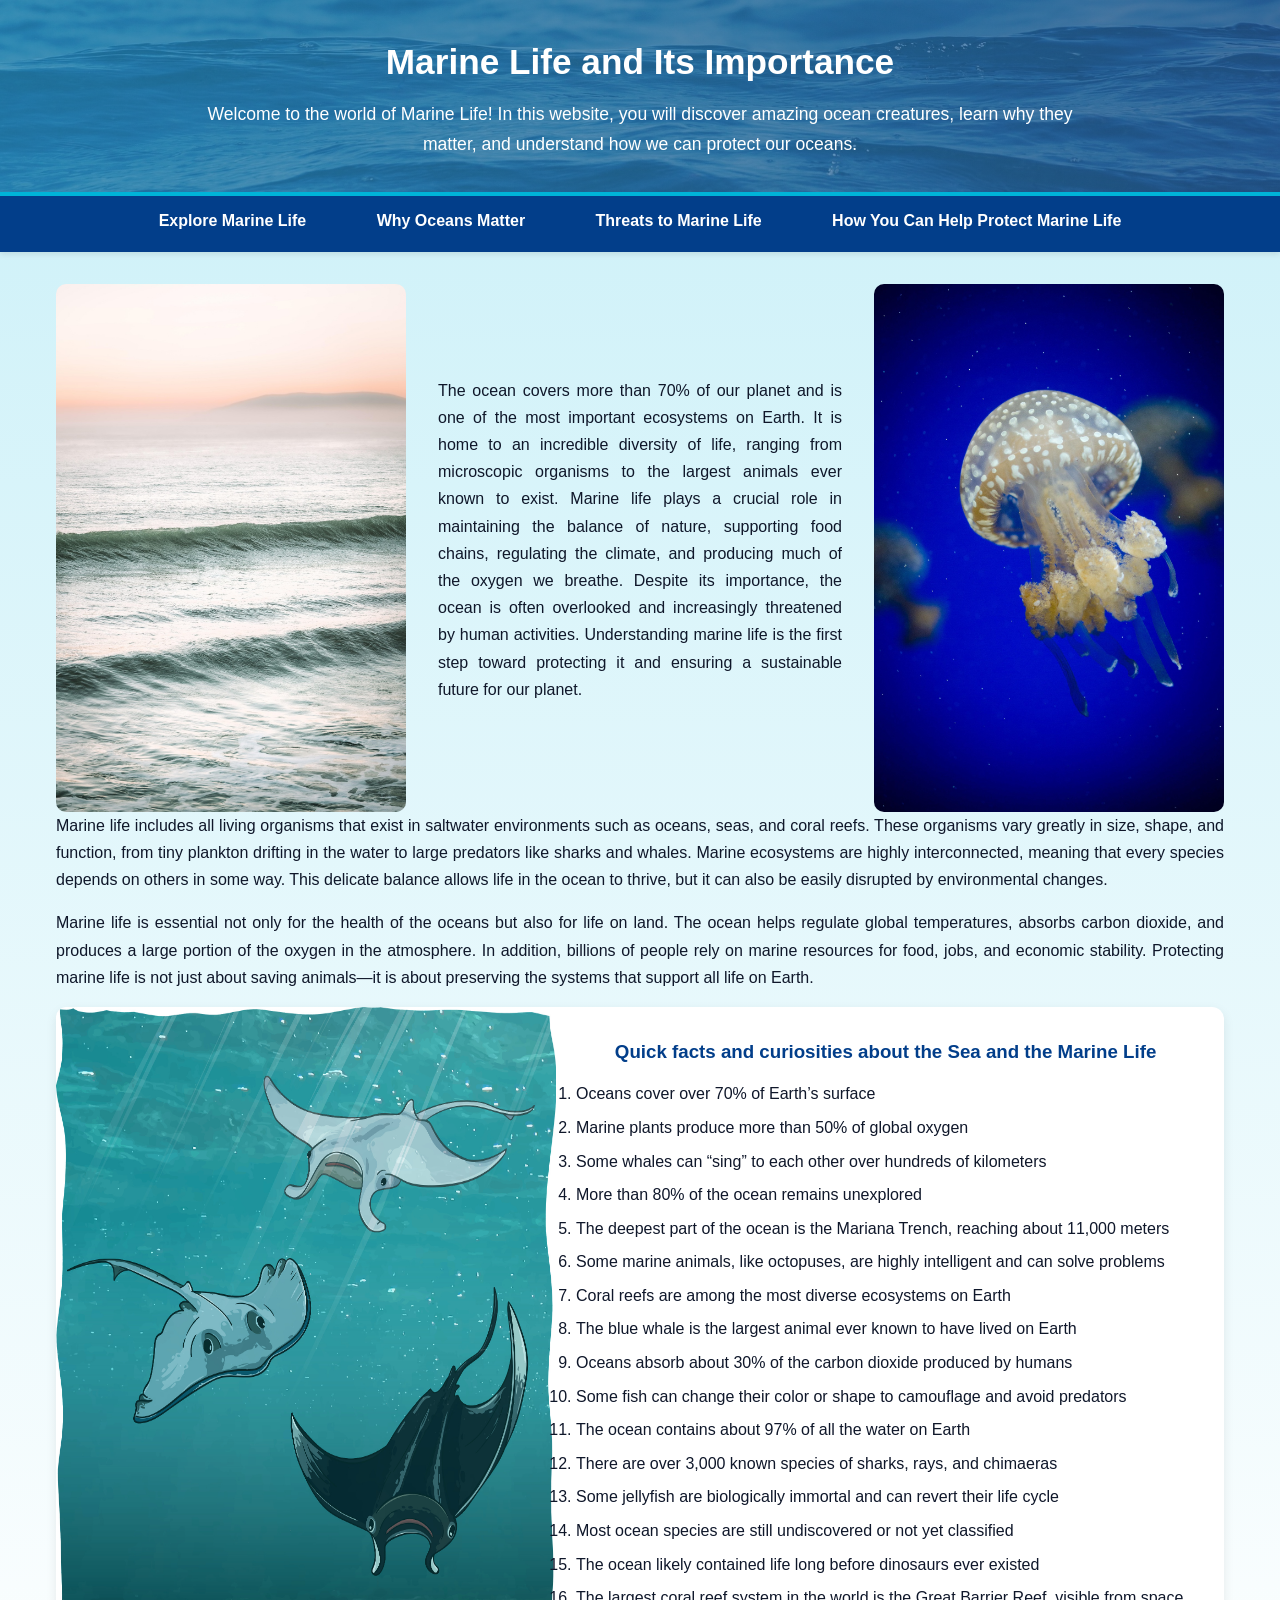
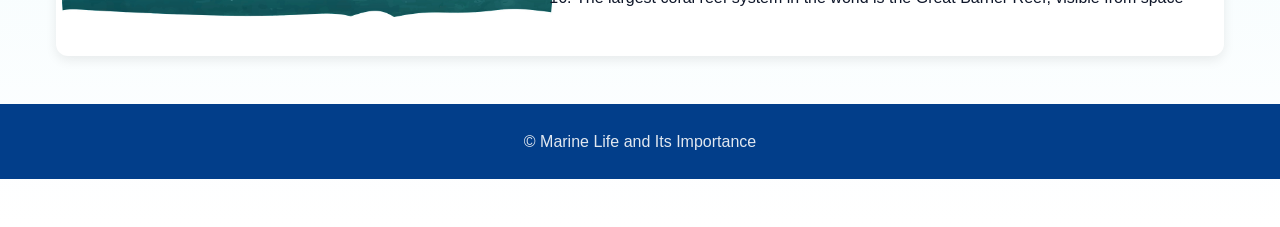
==== index.html @ 7257773f "Fix typo in footer copyright notice" ====
<!DOCTYPE html>
<html lang="en">
<head>
   <meta charset="UTF-8">
   <meta name="viewport" content="width=device-width, initial-scale=1.0">
   <title>Marine Life and Its Importance</title>
   <link rel="stylesheet" href="styles.css">
</head>
<body>

   
   <header>
      <h1>Marine Life and Its Importance</h1> 
      <h2>Welcome to the world of Marine Life! In this website, you will discover amazing ocean creatures, learn why they matter, and understand how we can protect our oceans.</h2>
   </header>
   
   <nav>
       <ul>
           <li><a href="page2.html">Explore Marine Life</a></li>
           <li><a href="page3.html">Why Oceans Matter</a></li>
           <li><a href="page4.html">Threats to Marine Life</a></li>
           <li><a href="page5.html">How You Can Help Protect Marine Life</a></li>
       </ul>
   </nav>
   
    <main> 
       <div class="html-section wide-section">
           <img src="image folder/page 1 image - 2.jpg" alt="A simple picture of the ocean" class="side-img">
             <p class="center-text">
               The ocean covers more than 70% of our planet and is one of the most important ecosystems on Earth. 
               It is home to an incredible diversity of life, ranging from microscopic organisms to the largest animals ever known to exist. 
               Marine life plays a crucial role in maintaining the balance of nature, supporting food chains, regulating the climate, and producing much of the oxygen we breathe. 
               Despite its importance, the ocean is often overlooked and increasingly threatened by human activities. 
               Understanding marine life is the first step toward protecting it and ensuring a sustainable future for our planet.
              </p>
           <img src="image folder/page 1 image - 3.jpg" alt="A jellyfish in the ocean" class="side-img">
       </div>
   

   <p>
      Marine life includes all living organisms that exist in saltwater environments such as oceans, seas, and coral reefs. 
      These organisms vary greatly in size, shape, and function, from tiny plankton drifting in the water to large predators like sharks and whales. 
      Marine ecosystems are highly interconnected, meaning that every species depends on others in some way. 
      This delicate balance allows life in the ocean to thrive, but it can also be easily disrupted by environmental changes.
   </p>
   
   <p>
      Marine life is essential not only for the health of the oceans but also for life on land. 
      The ocean helps regulate global temperatures, absorbs carbon dioxide, and produces a large portion of the oxygen in the atmosphere. 
      In addition, billions of people rely on marine resources for food, jobs, and economic stability. 
      Protecting marine life is not just about saving animals—it is about preserving the systems that support all life on Earth.
   </p>


      <img src="image folder/page 1 image - 4.jpg" 
           alt="Some cartoons stingray's swimming in the ocean" 
           style="width:500px;height:610px; float:left; margin-right:20px;">

      <section class="facts-section">
        <h3 class="center-title">Quick facts and curiosities about the Sea and the Marine Life</h3>
            <ol>
              <li>Oceans cover over 70% of Earth’s surface</li>
              <li>Marine plants produce more than 50% of global oxygen</li>
              <li>Some whales can “sing” to each other over hundreds of kilometers</li>
              <li>More than 80% of the ocean remains unexplored</li>
              <li>The deepest part of the ocean is the Mariana Trench, reaching about 11,000 meters</li>
              <li>Some marine animals, like octopuses, are highly intelligent and can solve problems</li>
              <li>Coral reefs are among the most diverse ecosystems on Earth</li>
              <li>The blue whale is the largest animal ever known to have lived on Earth</li>
              <li>Oceans absorb about 30% of the carbon dioxide produced by humans</li>
              <li>Some fish can change their color or shape to camouflage and avoid predators</li>
              <li>The ocean contains about 97% of all the water on Earth</li>
              <li>There are over 3,000 known species of sharks, rays, and chimaeras</li>
              <li>Some jellyfish are biologically immortal and can revert their life cycle</li>
              <li>Most ocean species are still undiscovered or not yet classified</li>
              <li>The ocean likely contained life long before dinosaurs ever existed</li>
              <li>The largest coral reef system in the world is the Great Barrier Reef, visible from space</li>
          </ol>
      </section>
   </main>
   
   <footer>
       <p> &copy; Marine Life and Its Importance</p>
   </footer>
</body>
</html>
---- styles.css ----
/* RESET */
* {
  margin: 0;
  padding: 0;
  box-sizing: border-box;
}

/* ROOT COLORS */
:root {
  --primary: #0077b6;
  --secondary: #023e8a;
  --accent: #00b4d8;
  --light: #caf0f8;
  --background: #f1f5f9;
  --text: #0f172a;
}

/* BODY */
body {
  font-family: 'Segoe UI', Arial, sans-serif;
  font-size: 16px;
  line-height: 1.7;
  color: var(--text);
  background: linear-gradient(to bottom, var(--light), white);
  padding-bottom: 3rem;
}

/* HEADER */
header {
  position: relative;
  color: white;
  padding: 2rem 1rem;
  text-align: center;
  border-bottom: 4px solid var(--accent);
  overflow: hidden;
}

header::before {
  content: "";
  position: absolute;
  inset: 0;
  background: url("image folder/page 1 image - 1.jpg") center/cover no-repeat;
  opacity: 0.7;
  z-index: 0;
}

header::after {
  content: "";
  position: absolute;
  inset: 0;
  background: linear-gradient(to right, var(--primary), var(--secondary));
  opacity: 0.6;
  z-index: 1;
}

header * {
  position: relative;
  z-index: 2;
}

header h1 {
  font-size: 2.2rem;
}

header h2 {
  font-size: 1.1rem;
  max-width: 900px;
  margin: 0.5rem auto 0;
  font-weight: 500;
}

/* NAV */
nav {
  background-color: var(--secondary);
  box-shadow: 0 2px 6px rgba(0,0,0,0.1);
}

nav ul {
  list-style: none;
  display: flex;
  justify-content: center;
  gap: 2rem;
  flex-wrap: wrap;
  margin: 0;
  padding: 0.7rem 1rem;
}

nav a {
  text-decoration: none;
  padding: 0.6rem 1.2rem;
  border-radius: 20px;
  font-weight: 600;
  transition: 0.3s;
}

a:link {
  color: var(--primary);
}

a:visited {
  color: #6d28d9;
}

a:hover {
  text-decoration: underline;
}

a:active {
  color: var(--accent);
}

nav a:link,
nav a:visited {
  color: white;
}

nav a:hover {
  background-color: var(--accent);
  color: #012a4a;
  text-decoration: none;
}

nav a:active {
  background-color: #90e0ef;
  color: #012a4a;
}

/* MAIN */
main {
  max-width: 1200px;
  margin: 2rem auto;
  padding: 0 1rem;
}

/* SECTIONS */
section {
  background-color: white;
  padding: 1.8rem;
  border-radius: 12px;
  margin-bottom: 2rem;
  box-shadow: 0 4px 12px rgba(0,0,0,0.08);
}

section h2,
h3 {
  margin-bottom: 0.8rem;
  color: var(--secondary);
}

/* TEXT */
p {
  margin-bottom: 1rem;
  text-align: justify;
}

/* LISTS */
ul, ol {
  margin-left: 1.8rem;
  margin-bottom: 1rem;
}

li {
  margin-bottom: 0.4rem;
}

/* FACTS SECTION */
.facts-section {
  text-align: justify;
}

.center-title {
  text-align: center;
}

/* TABLE */
table {
  width: 100%;
  border-collapse: collapse;
  margin-top: 1rem;
  border-radius: 10px;
  overflow: hidden;
}

th, td {
  padding: 0.8rem;
  border-bottom: 1px solid #ddd;
}

th {
  background-color: var(--secondary);
  color: white;
}

tr:hover {
  background-color: #f1f5f9;
}

/* FORM */
.form-intro {
  max-width: 900px;
  margin: 0 auto 2rem auto;
  text-align: justify;
}

.center-form {
  width: 100%;
  display: flex;
  justify-content: center;
  margin: 2rem auto;
}

.center-form form {
  width: 800px;
  max-width: 90%;
  display: flex;
  flex-direction: column;
  gap: 1rem;
}

.center-form label {
  font-weight: 600;
  font-size: 1.05rem;
}

.center-form input,
.center-form textarea {
  width: 100%;
  padding: 1rem;
  border: 1px solid #bfc8cf;
  border-radius: 10px;
  font-size: 1rem;
  background-color: white;
}

.center-form input[type="checkbox"] {
  width: auto;
  margin-right: 0.5rem;
}

.center-form textarea {
  min-height: 180px;
  resize: vertical;
}

.center-form input:focus,
.center-form textarea:focus {
  outline: none;
  border-color: var(--accent);
  box-shadow: 0 0 5px rgba(0,180,216,0.5);
}

button,
input[type="submit"] {
  background: var(--primary);
  color: white;
  border: none;
  padding: 0.9rem;
  border-radius: 8px;
  cursor: pointer;
  font-weight: bold;
  transition: 0.3s;
}

button:hover,
input[type="submit"]:hover {
  background: var(--secondary);
}

/* IMAGES AND VIDEOS */
img,
video,
iframe {
  max-width: 100%;
  border-radius: 10px;
}

iframe {
  width: 100%;
  height: 500px;
  border: none;
  margin: 1rem 0;
}

/* IMAGE + TEXT SECTION */
.html-section {
  display: flex;
  align-items: center;
  justify-content: center;
  gap: 2rem;
}

.side-img {
  width: 350px;
  object-fit: cover;
}

.center-text {
  max-width: 500px;
  text-align: justify;
}

/* WIDE SECTION */
.wide-section {
  display: flex;
  align-items: stretch;
  gap: 2rem;
}

.wide-section .center-text {
  flex: 1;
  max-width: none;
  display: flex;
  align-items: center;
}

/* WHY OCEANS SECTION */
.why-section {
  display: flex;
  align-items: center;
  gap: 2rem;
  margin-bottom: 2rem;
}

.why-section .center-text {
  flex: 1;
  text-align: justify;
}

.why-section h3 {
  margin-bottom: 0.5rem;
  color: var(--secondary);
}

/* GRID - REQUIRED */
.grid-layout {
  display: grid;
  grid-template-columns: 1fr 1fr;
  gap: 2rem;
}

.grid-layout section {
  margin-bottom: 0;
}

/* FLOAT IMAGE CLASSES - USE THESE INSTEAD OF INLINE STYLE */
.float-left {
  float: left;
  margin-right: 20px;
  margin-bottom: 1rem;
}

.float-right {
  float: right;
  margin-left: 20px;
  margin-bottom: 1rem;
}

.img-home {
  width: 500px;
  height: 610px;
  object-fit: cover;
}

.img-tall {
  width: 500px;
  height: 700px;
  object-fit: cover;
}

.img-medium {
  width: 500px;
  height: 540px;
  object-fit: cover;
}

.img-small {
  width: 370px;
  height: 500px;
  object-fit: cover;
}

.img-coral {
  width: 320px;
  height: 370px;
  object-fit: cover;
}

/* CARDS */
.card {
  border-radius: 12px;
  padding: 1.2rem;
  background: white;
  box-shadow: 0 3px 10px rgba(0,0,0,0.06);
}

#special-box {
  background-color: #e0f7ff;
  padding: 1rem;
  border-left: 5px solid var(--accent);
  border-radius: 6px;
}

/* FOOTER */
footer {
  background: var(--secondary);
  color: #e2e8f0;
  text-align: center;
  padding: 1.5rem;
  margin-top: 3rem;
}

footer p {
  text-align: center;
  margin-bottom: 0;
}

/* RESPONSIVE DESIGN */
@media (max-width: 700px) {
  nav ul {
    flex-direction: column;
    gap: 1rem;
  }

  header h1 {
    font-size: 1.6rem;
  }

  header h2 {
    font-size: 1rem;
  }

  section {
    padding: 1.3rem;
  }

  .html-section,
  .wide-section,
  .why-section {
    flex-direction: column;
  }

  .side-img,
  .float-left,
  .float-right,
  .img-home,
  .img-tall,
  .img-medium,
  .img-small,
  .img-coral {
    width: 100%;
    height: auto;
    float: none;
    margin: 1rem 0;
  }

  .center-text {
    width: 100%;
    max-width: none;
  }

  .grid-layout {
    grid-template-columns: 1fr;
  }

  iframe {
    height: 300px;
  }
}
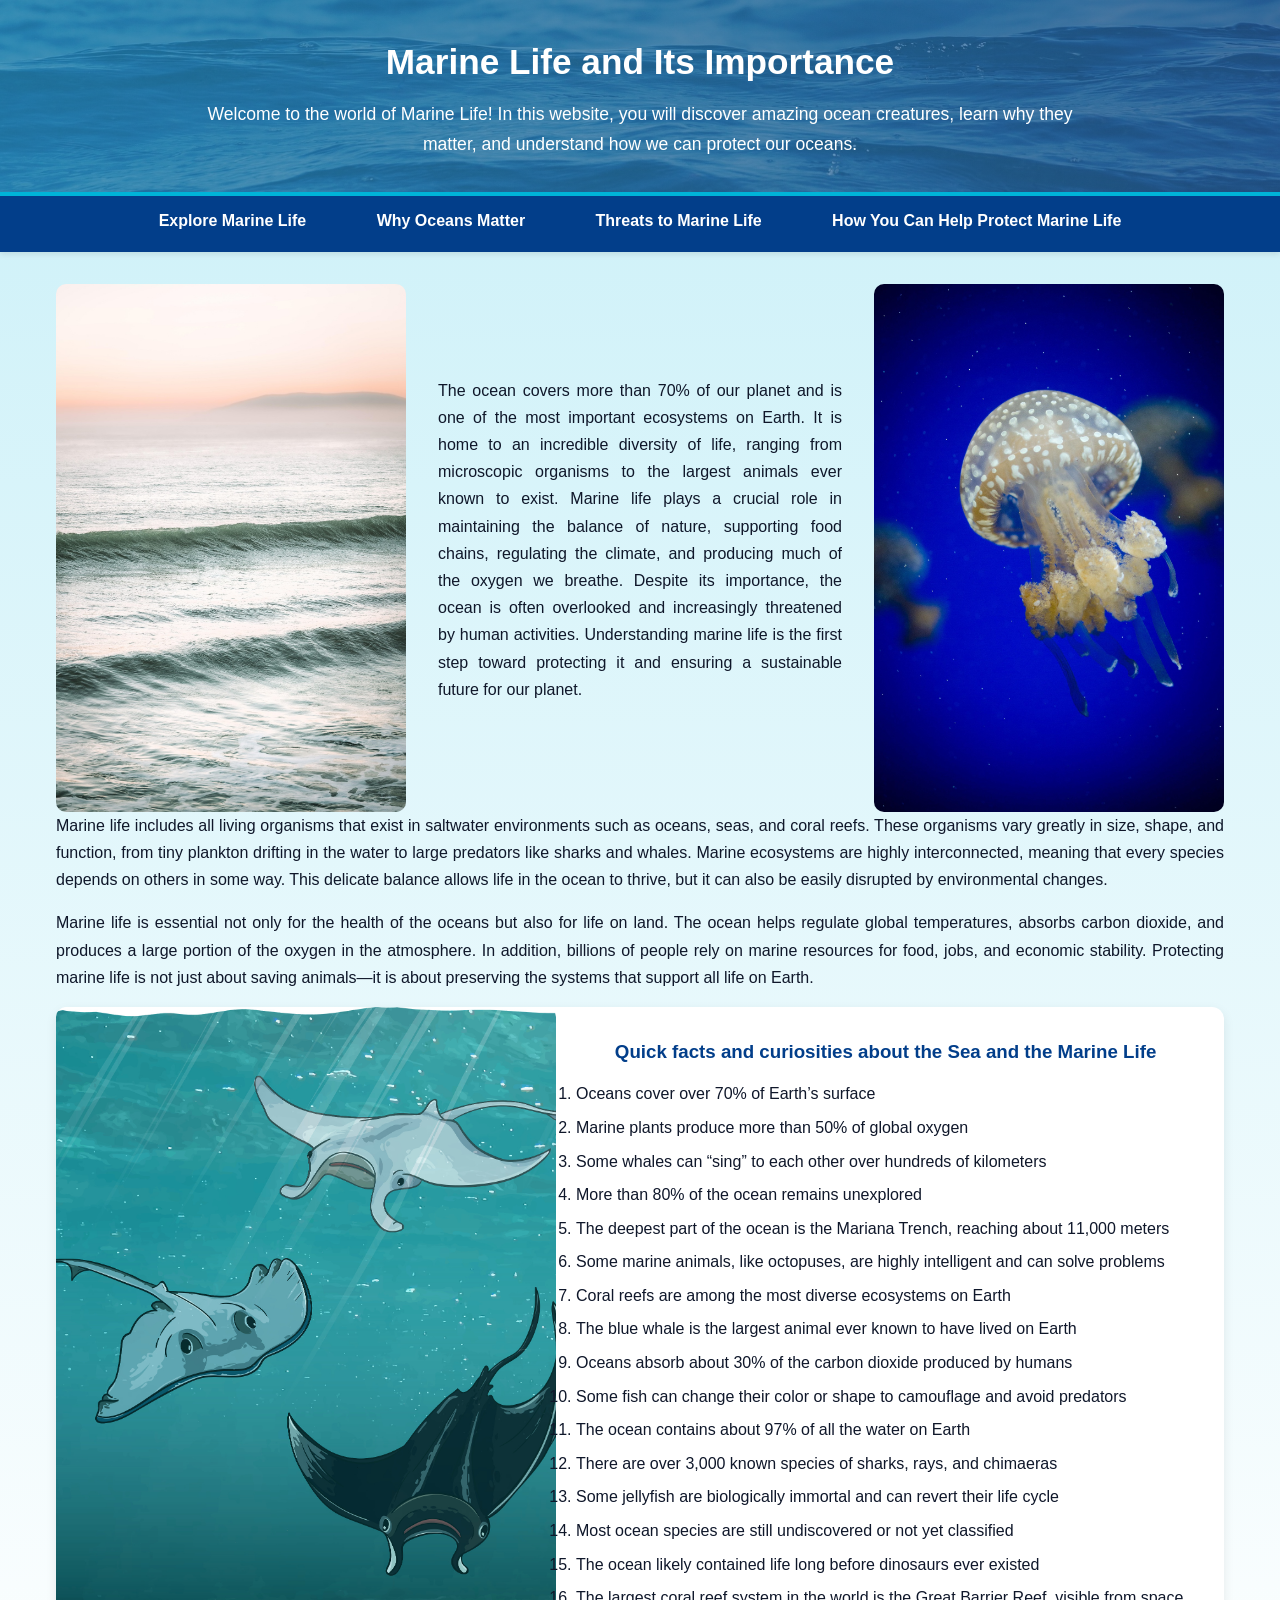
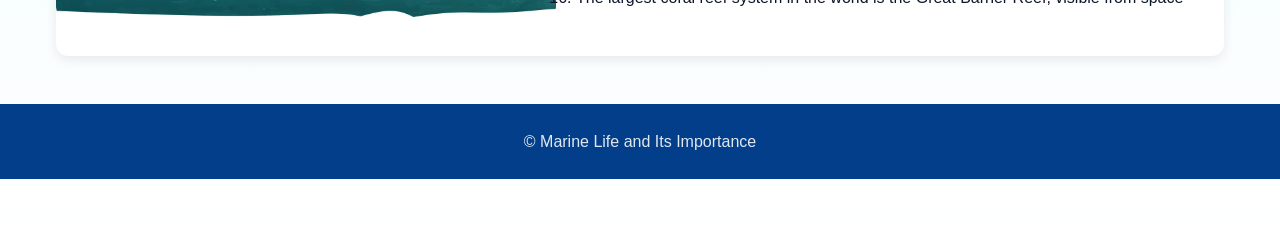
==== commit 4416086a: "Fix alt text and update img class in index.html" ====
--- a/index.html
+++ b/index.html
@@ -53,8 +53,8 @@
 
 
       <img src="image folder/page 1 image - 4.jpg" 
-           alt="Some cartoons stingray's swimming in the ocean" 
-           style="width:500px;height:610px; float:left; margin-right:20px;">
+           alt="Some cartoon stingrays swimming in the ocean" 
+           class="float-left img-home">
 
       <section class="facts-section">
         <h3 class="center-title">Quick facts and curiosities about the Sea and the Marine Life</h3>
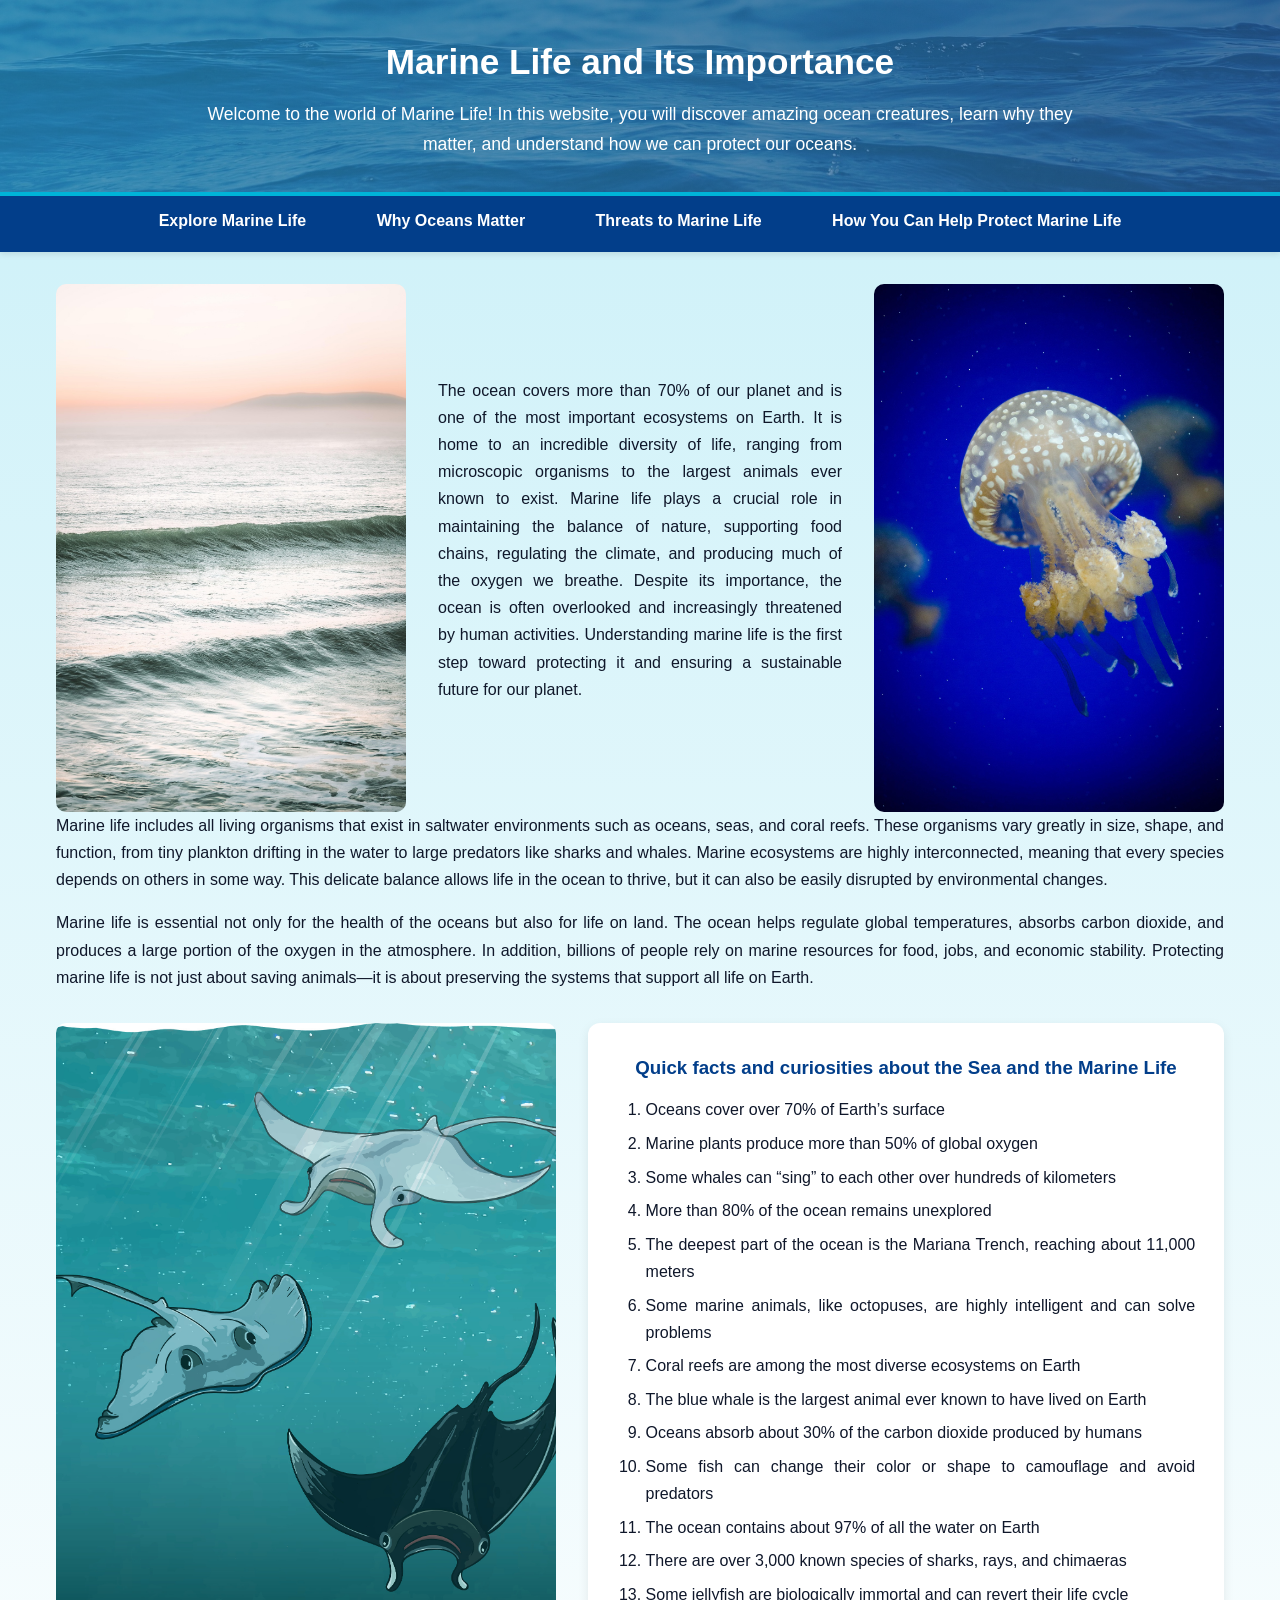
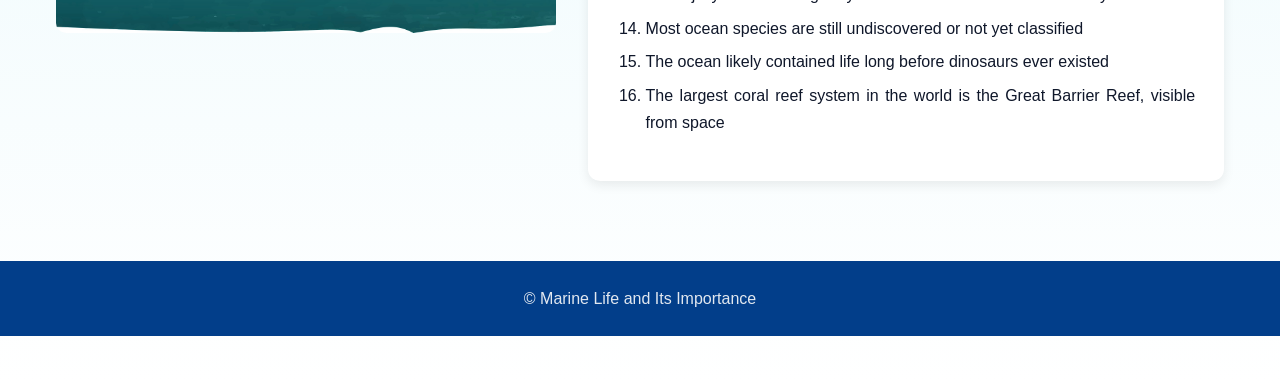
==== commit ba443696: "Update index.html" ====
--- a/index.html
+++ b/index.html
@@ -3,7 +3,7 @@
 <head>
    <meta charset="UTF-8">
    <meta name="viewport" content="width=device-width, initial-scale=1.0">
-   <title>Marine Life and Its Importance</title>
+   <title>Home | Marine Life and Its Importance</title>
    <link rel="stylesheet" href="styles.css">
 </head>
 <body>
@@ -52,11 +52,12 @@
    </p>
 
 
-      <img src="image folder/page 1 image - 4.jpg" 
-           alt="Some cartoon stingrays swimming in the ocean" 
-           class="float-left img-home">
+     <div class="facts-layout">
+        <img src="image folder/page 1 image - 4.jpg" 
+             alt="Some cartoon stingrays swimming in the ocean" 
+             class="img-home">
 
-      <section class="facts-section">
+        <section class="facts-section">
         <h3 class="center-title">Quick facts and curiosities about the Sea and the Marine Life</h3>
             <ol>
               <li>Oceans cover over 70% of Earth’s surface</li>
@@ -77,6 +78,7 @@
               <li>The largest coral reef system in the world is the Great Barrier Reef, visible from space</li>
           </ol>
       </section>
+     </div>
    </main>
    
    <footer>
--- a/styles.css
+++ b/styles.css
@@ -142,7 +142,7 @@
 }
 
 section h2,
-h3 {
+section h3 {
   margin-bottom: 0.8rem;
   color: var(--secondary);
 }
@@ -164,7 +164,19 @@
 }
 
 /* FACTS SECTION */
+.facts-layout {
+  display: flex;
+  align-items: flex-start;
+  gap: 2rem;
+  margin-top: 2rem;
+}
+
+.facts-layout .img-home {
+  flex-shrink: 0;
+}
+
 .facts-section {
+  flex: 1;
   text-align: justify;
 }
 
@@ -179,6 +191,12 @@
   margin-top: 1rem;
   border-radius: 10px;
   overflow: hidden;
+}
+
+caption {
+  font-weight: bold;
+  color: var(--secondary);
+  margin-bottom: 0.5rem;
 }
 
 th, td {
@@ -342,7 +360,7 @@
   margin-bottom: 0;
 }
 
-/* FLOAT IMAGE CLASSES - USE THESE INSTEAD OF INLINE STYLE */
+/* FLOAT IMAGE CLASSES */
 .float-left {
   float: left;
   margin-right: 20px;
@@ -369,13 +387,13 @@
 
 .img-medium {
   width: 500px;
-  height: 540px;
+  height: 560px;
   object-fit: cover;
 }
 
 .img-small {
   width: 370px;
-  height: 500px;
+  height: 530px;
   object-fit: cover;
 }
 
@@ -435,7 +453,8 @@
 
   .html-section,
   .wide-section,
-  .why-section {
+  .why-section,
+  .facts-layout {
     flex-direction: column;
   }
 
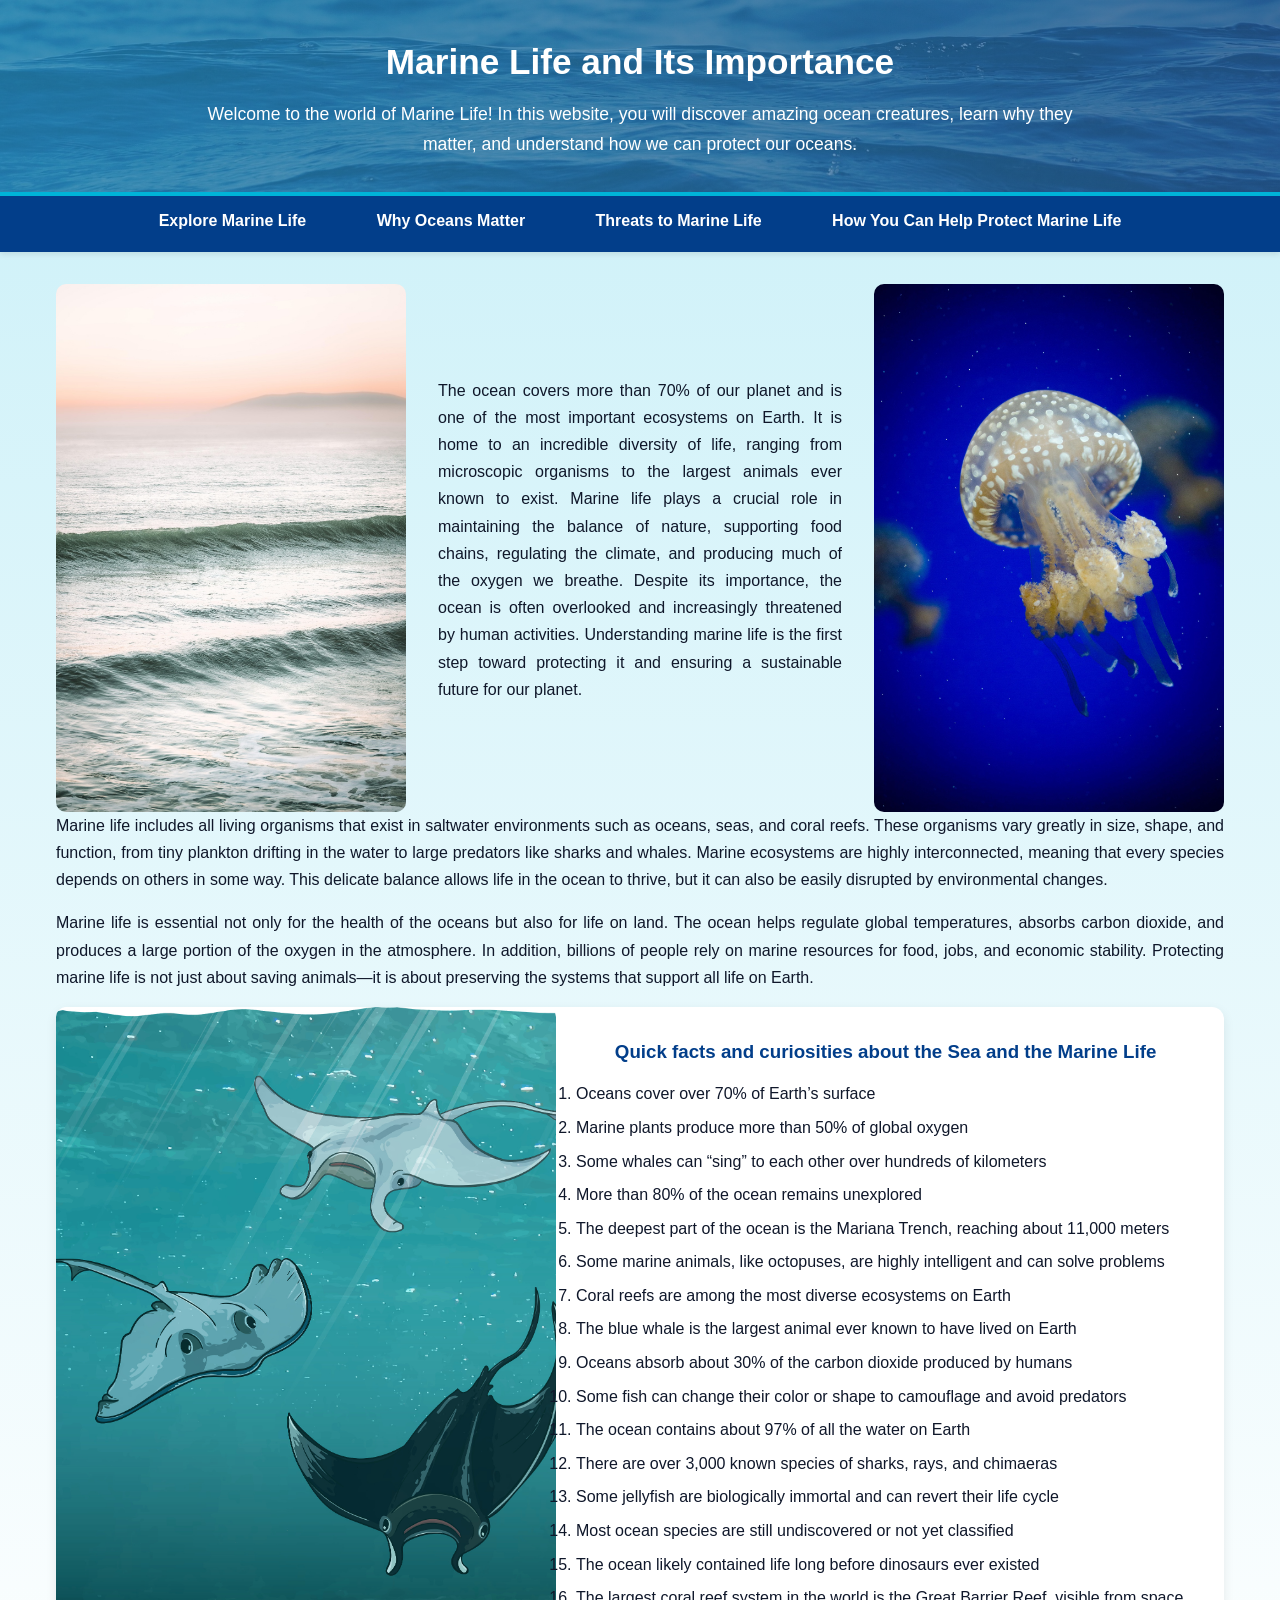
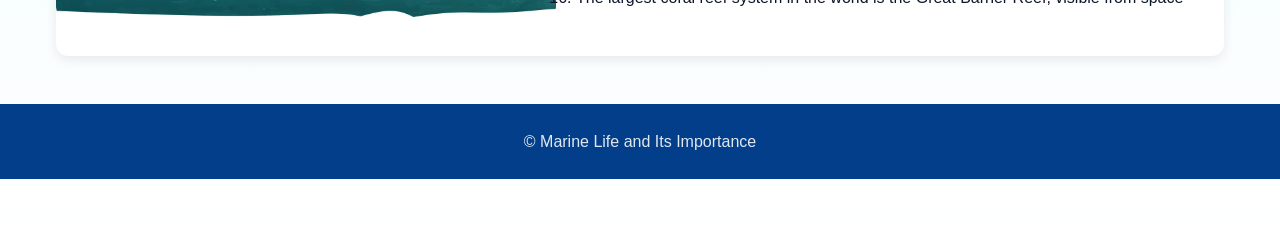
==== commit b77a7e1c: "Update index.html" ====
--- a/index.html
+++ b/index.html
@@ -52,10 +52,9 @@
    </p>
 
 
-     <div class="facts-layout">
-        <img src="image folder/page 1 image - 4.jpg" 
-             alt="Some cartoon stingrays swimming in the ocean" 
-             class="img-home">
+   <img src="image folder/page 1 image - 4.jpg" 
+        alt="Some cartoon stingrays swimming in the ocean" 
+        class="float-left img-home">
 
         <section class="facts-section">
         <h3 class="center-title">Quick facts and curiosities about the Sea and the Marine Life</h3>
--- a/styles.css
+++ b/styles.css
@@ -142,7 +142,7 @@
 }
 
 section h2,
-section h3 {
+h3 {
   margin-bottom: 0.8rem;
   color: var(--secondary);
 }
@@ -164,19 +164,7 @@
 }
 
 /* FACTS SECTION */
-.facts-layout {
-  display: flex;
-  align-items: flex-start;
-  gap: 2rem;
-  margin-top: 2rem;
-}
-
-.facts-layout .img-home {
-  flex-shrink: 0;
-}
-
 .facts-section {
-  flex: 1;
   text-align: justify;
 }
 
@@ -191,12 +179,6 @@
   margin-top: 1rem;
   border-radius: 10px;
   overflow: hidden;
-}
-
-caption {
-  font-weight: bold;
-  color: var(--secondary);
-  margin-bottom: 0.5rem;
 }
 
 th, td {
@@ -360,7 +342,7 @@
   margin-bottom: 0;
 }
 
-/* FLOAT IMAGE CLASSES */
+/* FLOAT IMAGE CLASSES - USE THESE INSTEAD OF INLINE STYLE */
 .float-left {
   float: left;
   margin-right: 20px;
@@ -387,13 +369,13 @@
 
 .img-medium {
   width: 500px;
-  height: 560px;
+  height: 540px;
   object-fit: cover;
 }
 
 .img-small {
   width: 370px;
-  height: 530px;
+  height: 500px;
   object-fit: cover;
 }
 
@@ -453,8 +435,7 @@
 
   .html-section,
   .wide-section,
-  .why-section,
-  .facts-layout {
+  .why-section {
     flex-direction: column;
   }
 
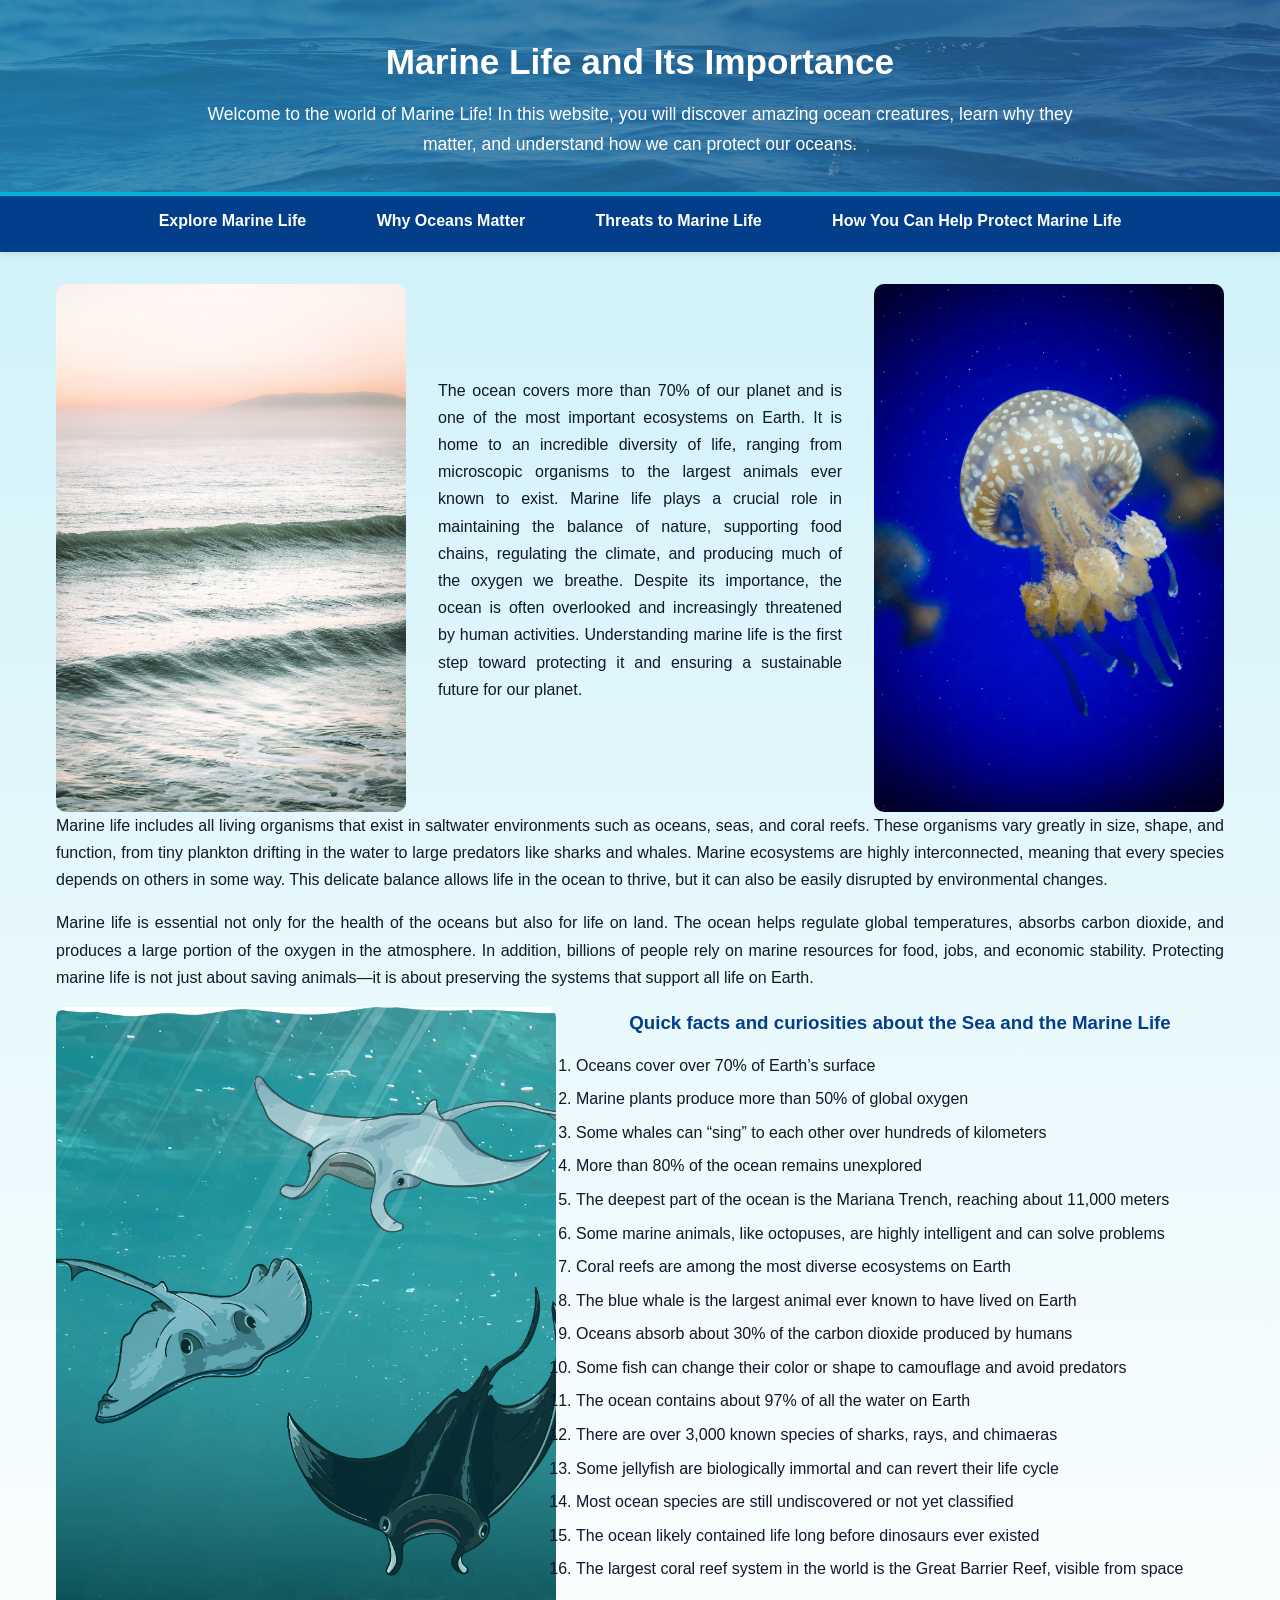
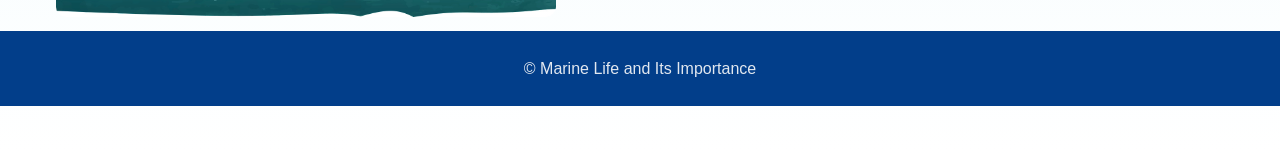
==== commit e3f586d7: "Update index.html" ====
--- a/index.html
+++ b/index.html
@@ -52,11 +52,13 @@
    </p>
 
 
+   <div class="facts-wrapper">
+
    <img src="image folder/page 1 image - 4.jpg" 
         alt="Some cartoon stingrays swimming in the ocean" 
-        class="float-left img-home">
+        class="float-left img-home facts-image">
 
-        <section class="facts-section">
+      <class= "img-home facts-image">
         <h3 class="center-title">Quick facts and curiosities about the Sea and the Marine Life</h3>
             <ol>
               <li>Oceans cover over 70% of Earth’s surface</li>
--- a/styles.css
+++ b/styles.css
@@ -351,7 +351,7 @@
 
 .float-right {
   float: right;
-  margin-left: 20px;
+  margin-left: 40px;
   margin-bottom: 1rem;
 }
 
@@ -466,3 +466,5 @@
     height: 300px;
   }
 }
+
+
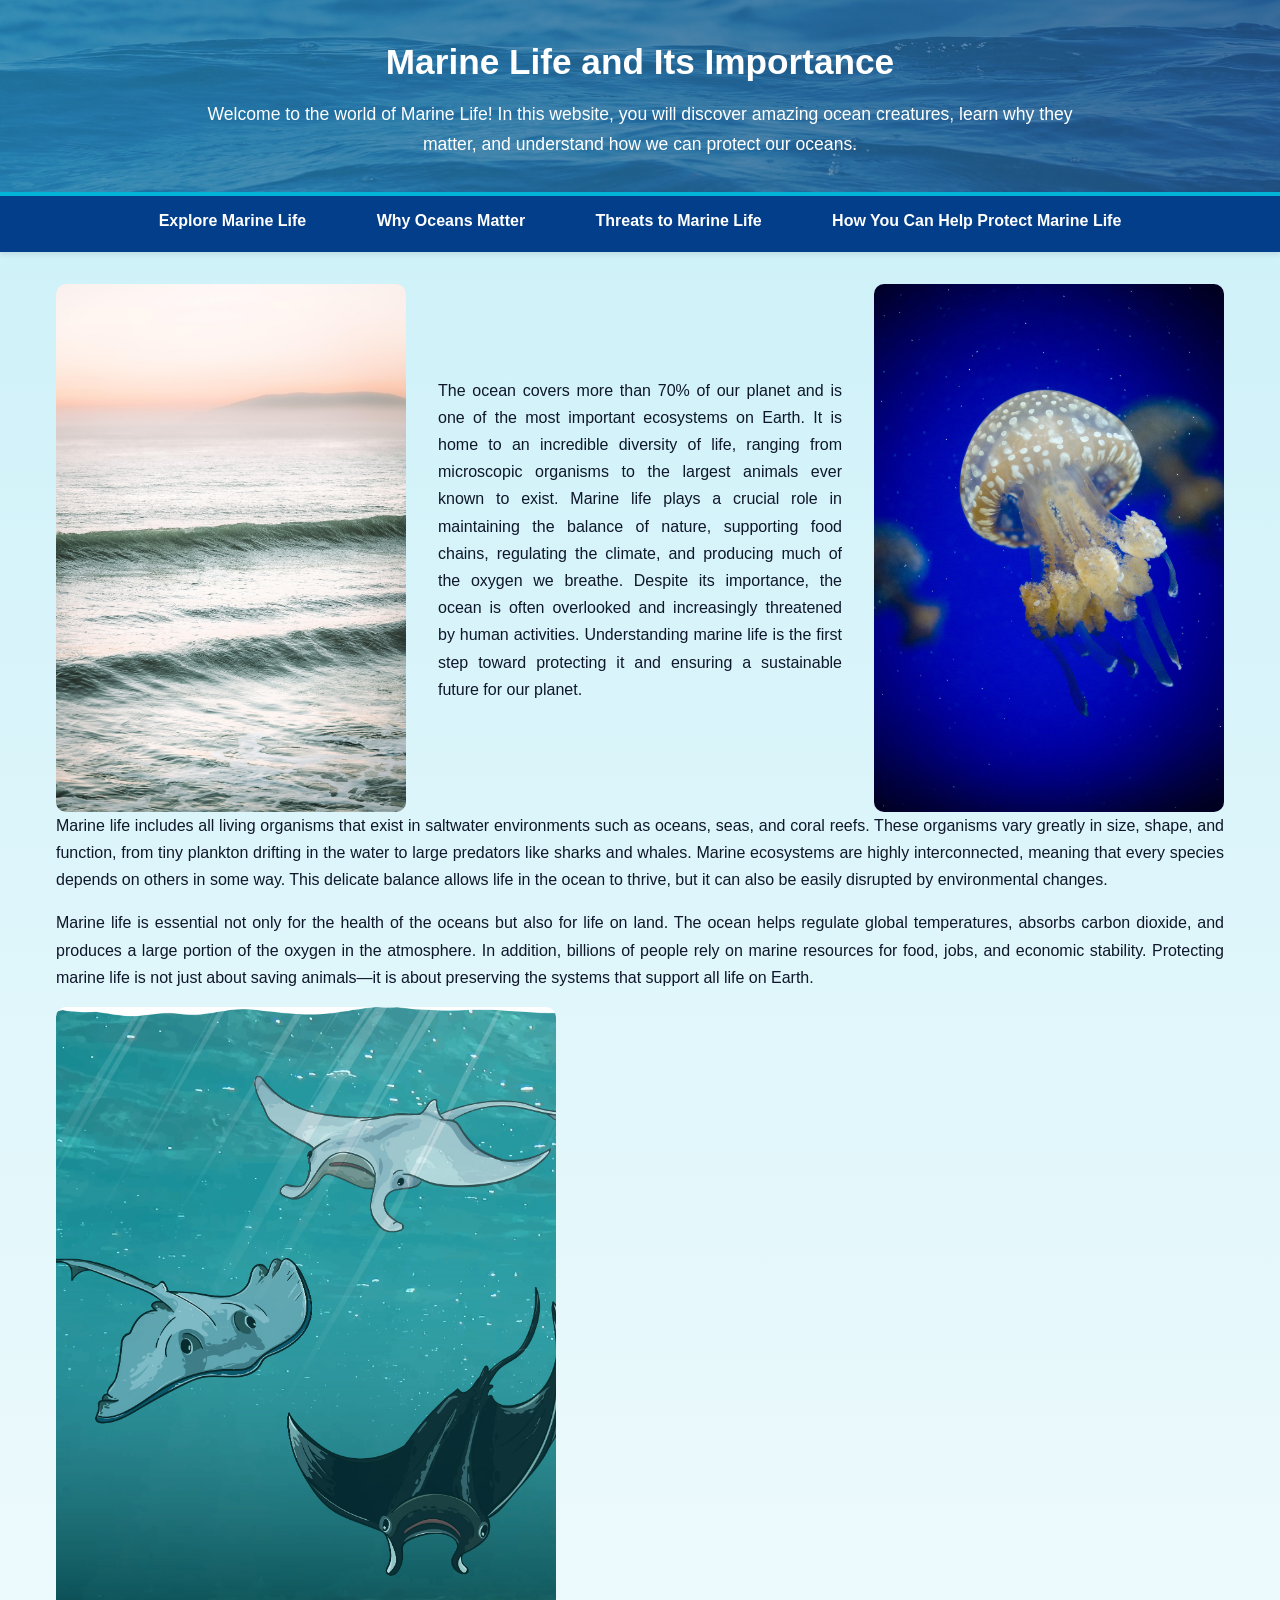
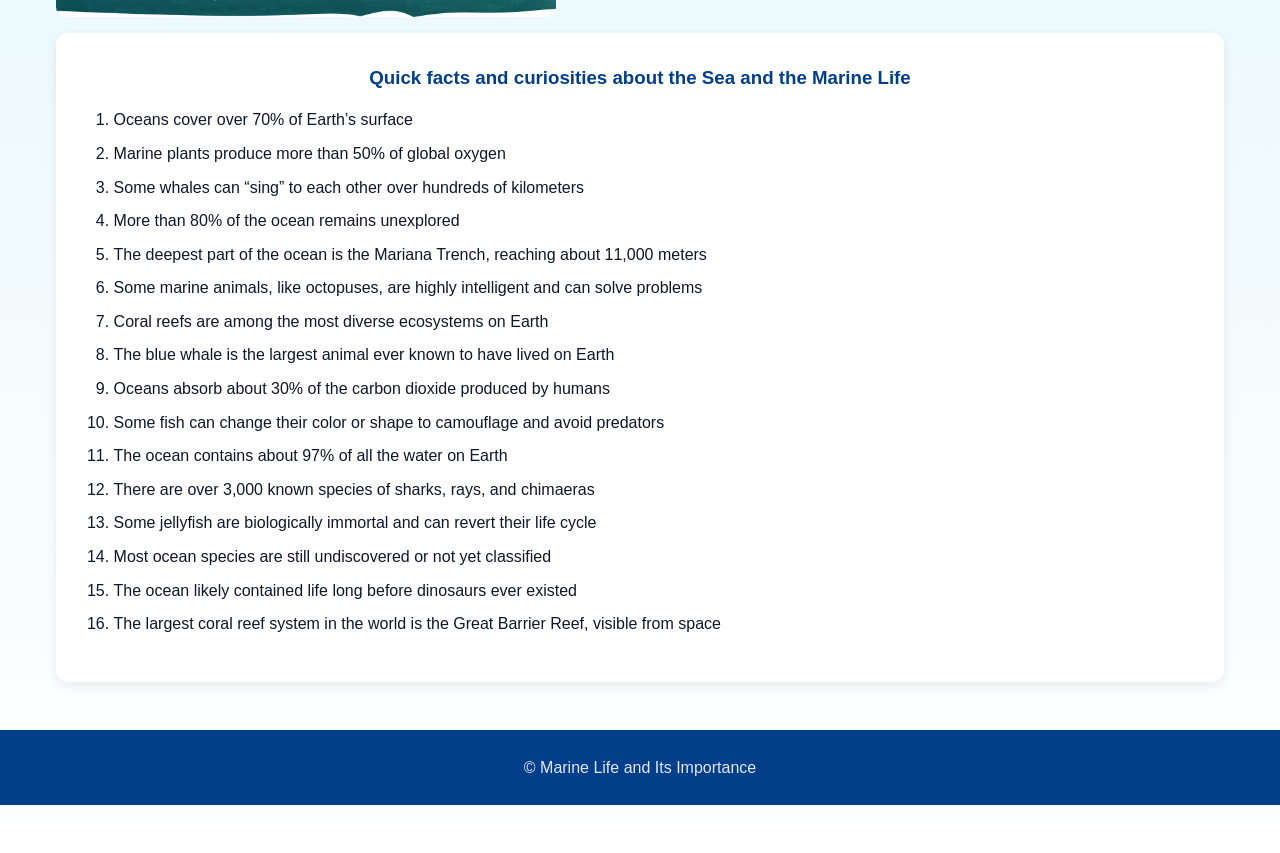
==== commit 63bbc9cc: "Fix HTML structure and class assignment" ====
--- a/index.html
+++ b/index.html
@@ -58,7 +58,7 @@
         alt="Some cartoon stingrays swimming in the ocean" 
         class="float-left img-home facts-image">
 
-      <class= "img-home facts-image">
+     <section class="facts-section">
         <h3 class="center-title">Quick facts and curiosities about the Sea and the Marine Life</h3>
             <ol>
               <li>Oceans cover over 70% of Earth’s surface</li>
--- a/styles.css
+++ b/styles.css
@@ -467,4 +467,6 @@
   }
 }
 
-
+.facts-section {
+  clear: both;
+}
